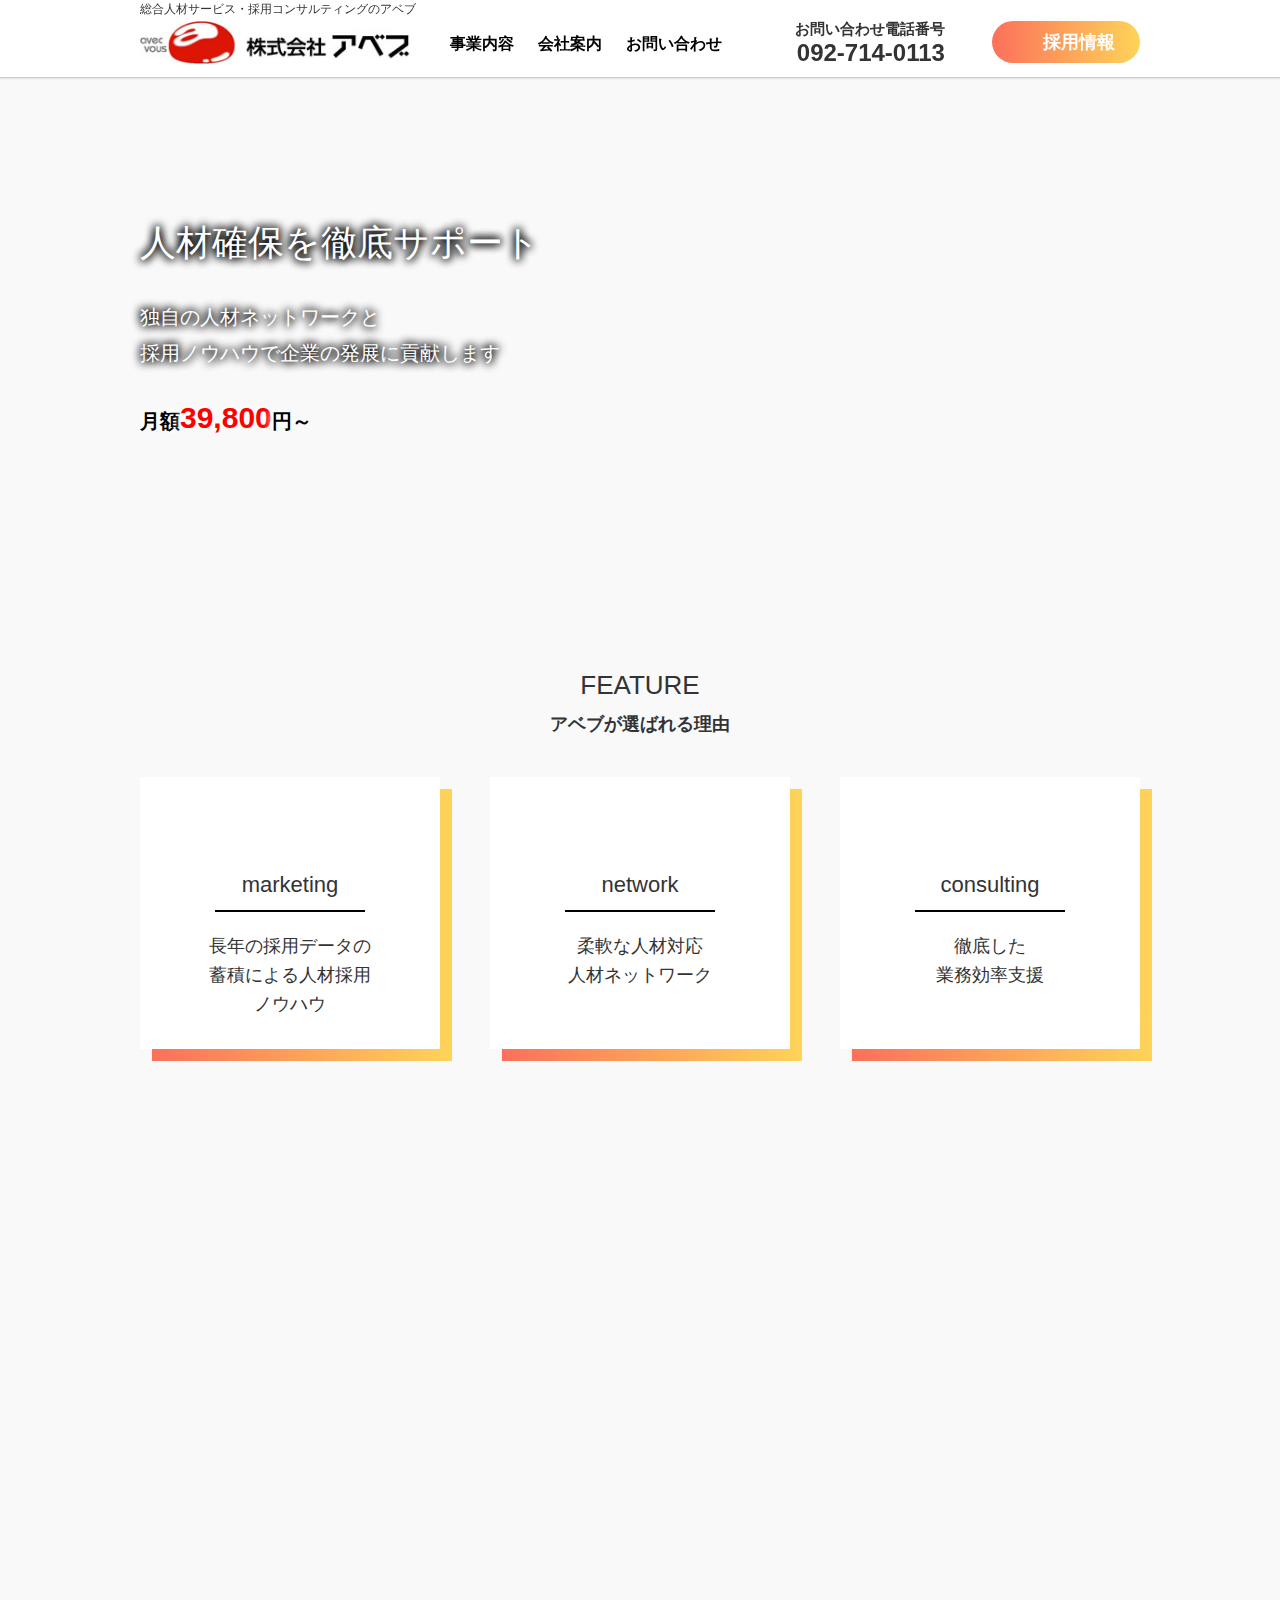
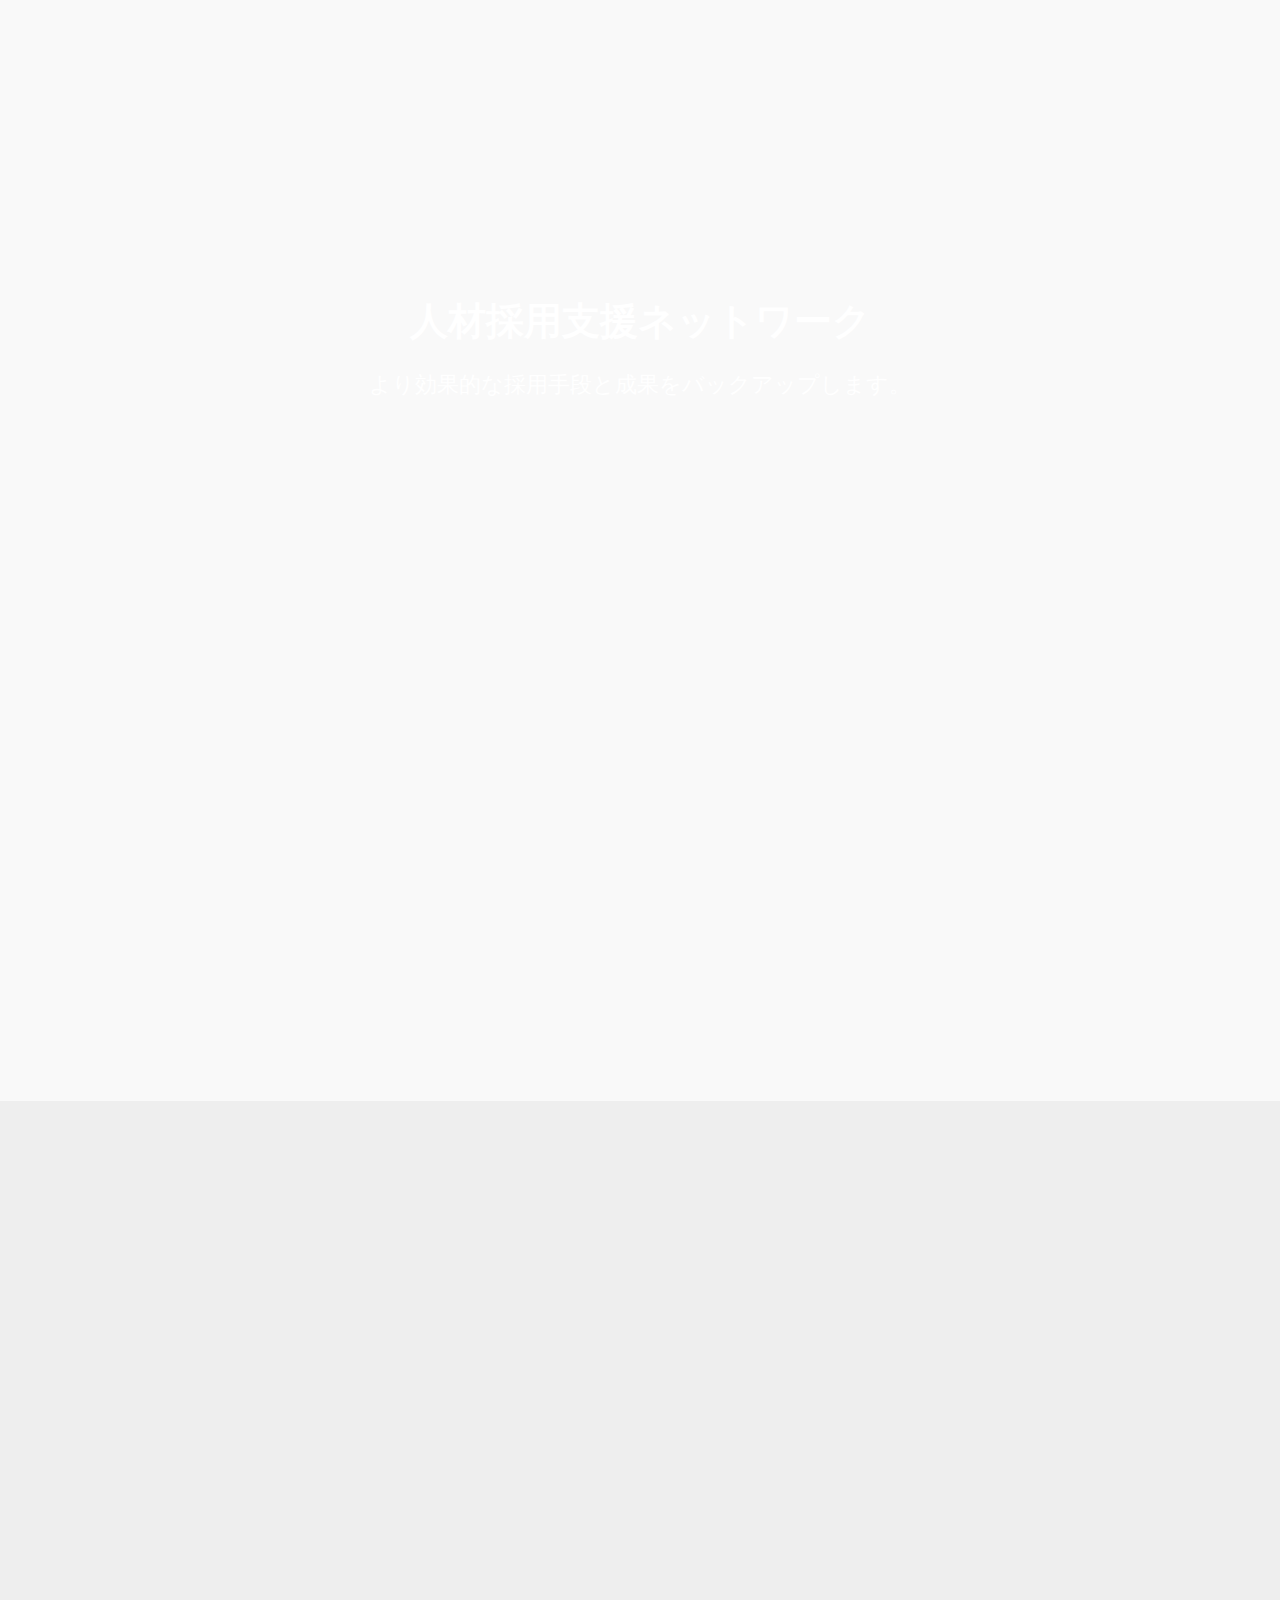
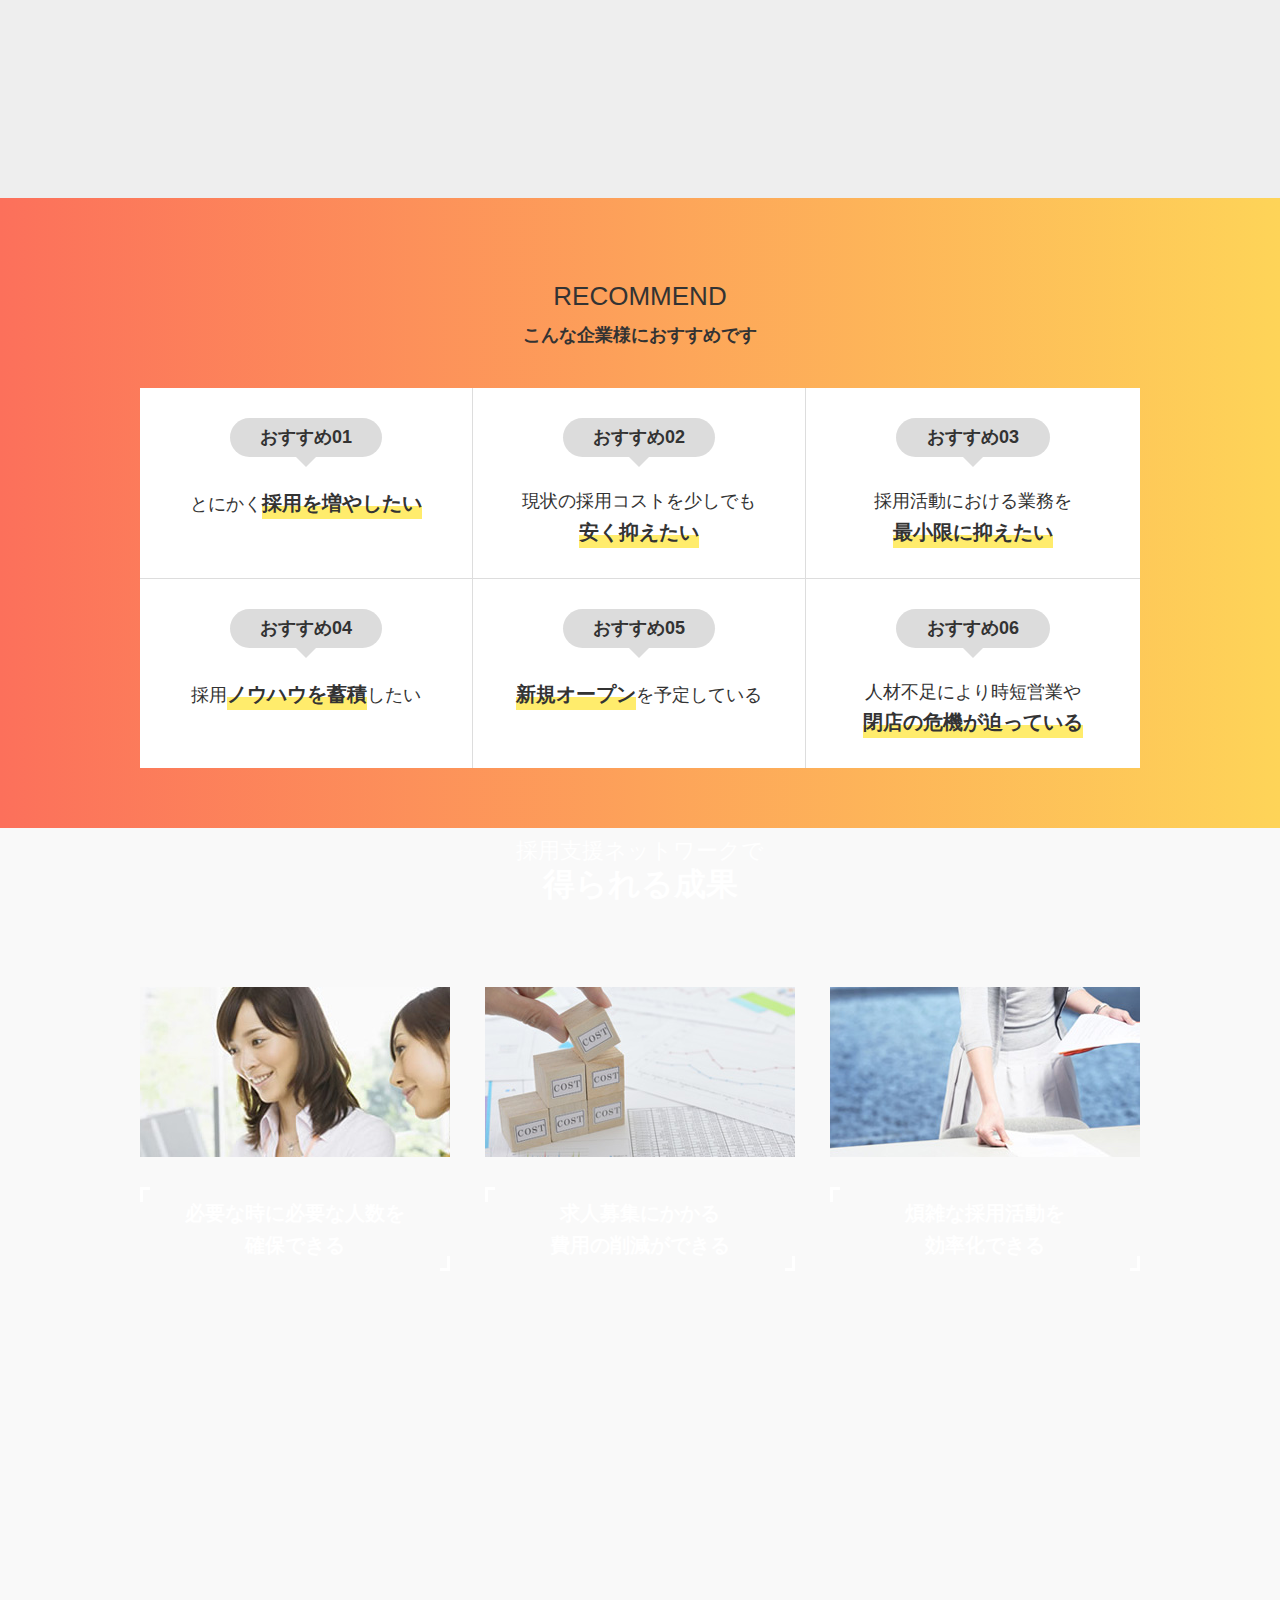
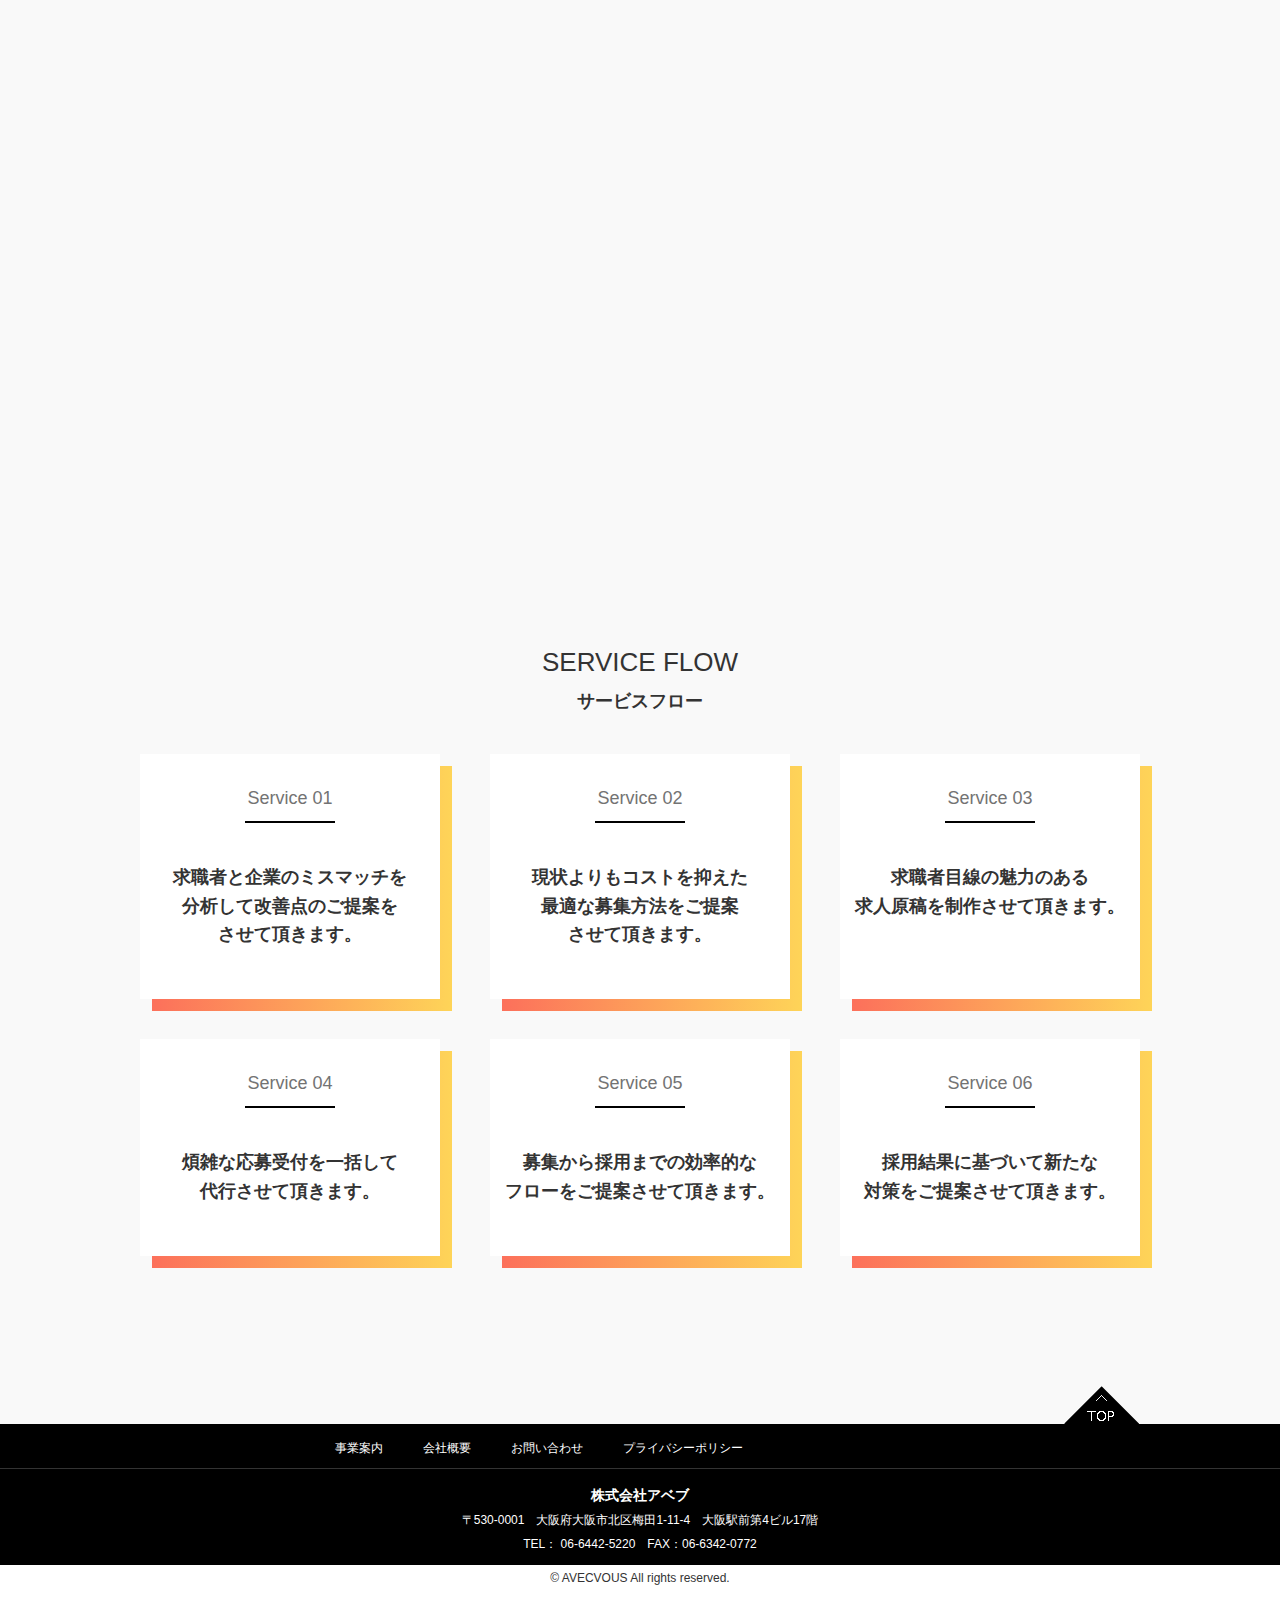
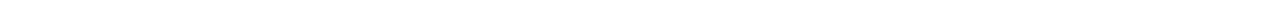
==== Avecvous/index.html @ f7ef80ef "Update index.html" ====
<!DOCTYPE html>
<html dir="ltr" lang="ja"><!-- InstanceBegin template="/Templates/top.dwt" codeOutsideHTMLIsLocked="false" -->
<head>
    <meta charset="UTF-8">
    <script type="text/javascript">
        if ((navigator.userAgent.indexOf('iPhone') > 0) || navigator.userAgent.indexOf('iPod') > 0 || navigator.userAgent.indexOf('Android') > 0) {
            document.write('<meta name="viewport" content="width=device-width, user-scalable=yes" />');
        } else {
            document.write('');
        }
    </script>
    <!-- InstanceBeginEditable name="doctitle" -->
    <title>採用支援のアベブ</title>
    <!-- InstanceEndEditable --><!-- InstanceBeginEditable name="head" -->
    <meta name="description" content="アベブは総合人材サービス・採用コンサルティングとして、豊富なノウハウを元に、企業の採用をバックアップいたします。"/>
    <meta name="keywords" content="採用,支援,人材,コンサルティング"/>
    <!-- InstanceEndEditable -->
    <link rel="stylesheet" type="text/css" href="https://VengTryTan.github.io/Avecvous/import.css">
    <script src="./jquery-1.11.2.min.js" type="text/javascript"></script>
    <!-- InstanceBeginEditable name="addscript" -->
    <!-- InstanceEndEditable -->
    <script src="./scrolltopcontrol.js" type="text/javascript"></script>
<!--     <script src="./scrolltopcontrol.js" type="text/javascript"></script> -->
    <!-- InstanceBeginEditable name="addscript-f" -->
    <script src="./jquery.inview.js"></script>
<!--     <script src="./jquery.inview.js"></script> -->
    <!-- InstanceEndEditable -->
    <script src="./script.js" type="text/javascript"></script>
<!--     <script src="./script.js" type="text/javascript"></script> -->

</head>

<body id="top" class="pages">
<script src="https://static.landbot.io/landbot-widget/landbot-widget-1.0.0.js"></script>
<script>
    var myLandbot = new LandbotLivechat({
        index: 'https://landbot.io/u/H-339237-HHAKWRW52Y1SOUI9/index.html',
    });
</script><script>
    // Show a proactive message on landbot load
    myLandbot.on('landbot-load', function() {
        myLandbot.sendProactive({
            "message": "",
            "author": "Avecvous Evolve",
            "avatar": "https://storage.googleapis.com/media.helloumi.com/brands/helloumi.png",
            "extra": {
                "hide_textbox": true
            }
        });
    });
</script>

<div id="header">
    <div id="head">
        <h1><!-- InstanceBeginEditable name="H1" -->総合人材サービス・採用コンサルティングのアベブ<!-- InstanceEndEditable --></h1>
        <p class="logo"><a href="http://www.avecvous.co.jp/"> <img src="https://VengTryTan.github.io/Avecvous//logo.jpg" alt="人材採用支援ネットワーク　アベブ"/></a></p>
        <ul class="gnav">
            <li id="g-top"><a href="index.html">事業内容</a></li>
            <li id="g-company"><a href="company/index.html">会社案内</a></li>
            <li id="g-contact"><a href="contact/index.html">お問い合わせ</a></li>
        </ul>
        <dl class="tel">
            <dt>お問い合わせ電話番号</dt>
            <dd>092-714-0113</dd>
        </dl>


        <div id="google_translate_element"></div>

        <!-- Dropdown Display -->
        <!-- <script type="text/javascript">
        function googleTranslateElementInit() {
          new google.translate.TranslateElement({pageLanguage: 'jp', layout: google.translate.TranslateElement.InlineLayout.SIMPLE}, 'google_translate_element');
        }
        </script> -->

<!--        Vertical Display -->
        <script type="text/javascript">
            function googleTranslateElementInit() {
                new google.translate.TranslateElement({pageLanguage: 'jp'}, 'google_translate_element');
            }
        </script>

        <!-- Horizontal Display -->
        <!-- <script type="text/javascript">
        function googleTranslateElementInit() {
          new google.translate.TranslateElement({pageLanguage: 'jp', layout: google.translate.TranslateElement.InlineLayout.HORIZONTAL}, 'google_translate_element');
        }
        </script>-->

        <script src="http://translate.google.com/translate_a/element.js?cb=googleTranslateElementInit"></script>


        <p class="headRecruit"><a href="http://hitomgr.jp/xn34/recruit/" target="_blank">採用情報</a></p>
    </div><!-- /#head -->
</div><!-- /#header -->
<!-- ▼SP -->
<div id="sp_header">
    <p class="recruit-bnr"><a href="http://hitomgr.jp/xn34/recruit/" target="_blank">採用情報はこちら＞＞</a></p>
    <h1><a href="http://www.avecvous.co.jp/"><img src="./logo.jpg" alt="総合人材採用コンサルティングの株式会社アベブ"/></a></h1>
    <input id="menu-cb" type="checkbox" value="off">
    <label id="menu-icon" for="menu-cb">≡</label>
    <label id="menu-background" for="menu-cb"></label>
    <div id="ham-menu">
        <dl class="d-nav">
            <dt><a href="index.html"><i class="icon-home"></i> HOME</a></dt>
            <!--<dt><a href="../food/index.html">飲食店運営代行事業</a></dt>-->
            <dt><a href="company/index.html">会社案内</a></dt>
            <dt><a href="contact/index.html">お問い合わせ</a></dt>
        </dl>
    </div>
</div>


<!-- ▲SP -->
<div id="wrap">
    <div id="contents">
        <!-- InstanceBeginEditable name="contents" -->
        <div id="main-col">
            <div class="wrap">
                <h2 class="slideinLeft">人材確保を徹底サポート</h2>
                <p class="text slideinLeft">独自の人材ネットワークと<br>採用ノウハウで企業の発展に貢献します</p>
                <p class="price slideinLeft">月額<span>39,800</span>円～</p>
            </div>
        </div>


        <div id="point-three">
            <h2><span>FEATURE</span><br>アベブが選ばれる理由</h2>
            <div class="wrap">
                <div class="wrap2">
                    <dl id="topMarketing">
                        <dt>marketing</dt>
                        <dd>長年の採用データの<br>蓄積による人材採用<br>ノウハウ</dd>
                    </dl>
                </div>
                <div class="wrap2">
                    <dl id="topNetwork">
                        <dt>network</dt>
                        <dd>柔軟な人材対応<br>人材ネットワーク</dd>
                    </dl>
                </div>
                <div class="wrap2">
                    <dl id="topConsulting">
                        <dt>consulting</dt>
                        <dd>徹底した<br>業務効率支援</dd>
                    </dl>
                </div>
            </div>
        </div>


        <div id="topMission">
            <div class="wrap">
                <p class="pic slideinRight"><img src="img/home/mission/pic01.jpg" alt=""></p>
                <div class="text slideinLeft">
                    <h2>私たちの使命</h2>
                    <p>近年、少子高齢化、アベノミクスによる円安、労働人口の減少などの影響を受け、人手不足の企業が増えたことで、有効求人倍率が上昇傾向にあります。<br>
                        また、求職者の動向も大きく変化し、時間優先型の若者が増え、単に給料が良ければ採用できる時代ではなくなりつつあります。<br>
                        各企業様における採用活動においては、全国的に非常に厳しくなってきております。</p>
                    <p>
                        私たちは、このような厳しい情勢の中でも採用活動の一連の流れを通じて、クライアント様の採用が円滑に進むよう人材に関連するさまざまなサービスを提供させて頂き、クライアント様の利益の最大化を追求して取り組んでまいります。</p>
                </div>
            </div>
        </div>


        <div id="cont-area">
            <h2>人材採用支援ネットワーク</h2>
            <p class="t-center big2">より効果的な採用手段と成果をバックアップします。</p>
            <div class="area-in">
                <dl class="slideinLeft">
                    <dt>効果的な媒体選定</dt>
                    <dd>
                        <ul>
                            <li><img src="./pic01.jpg" alt=""/></li>
                            <li class="txt">時期とターゲットに合わせた媒体選定をします。</li>
                        </ul>
                    </dd>
                </dl>

                <dl class="mid fadeinDown">
                    <dt>求人原稿作成代行</dt>
                    <dd>
                        <ul>
                            <li><img src="./pic02.jpg" alt=""/></li>
                            <li class="txt">御社のターゲットに合わせた原稿を作ります。</li>
                        </ul>
                    </dd>
                </dl>

                <dl class="slideinRight">
                    <dt>応募数増加</dt>
                    <dd>
                        <ul>
                            <li><img src="./pic03.jpg" alt=""/></li>
                            <li class="txt">より多くの求職者に御社の原稿を閲覧してもらえます。</li>
                        </ul>
                    </dd>
                </dl>

                <dl class="slideinLeft">
                    <dt>応募受付代行</dt>
                    <dd>
                        <ul>
                            <li><img src="./pic04.jpg" alt=""/></li>
                            <li class="txt">電話・WEB応募の対応を全て代行します。</li>
                        </ul>
                    </dd>
                </dl>

                <dl class="mid fadeinDown">
                    <dt>面接来社率上昇</dt>
                    <dd>
                        <ul>
                            <li><img src="./pic05.jpg" alt=""/></li>
                            <li class="txt">応募からスピーディーに対応を行い、応募者の取り逃がしを防ぎます。</li>
                        </ul>
                    </dd>
                </dl>

                <dl class="slideinRight">
                    <dt>年間コスト削減</dt>
                    <dd>
                        <ul>
                            <li><img src="./pic06.jpg" alt=""/></li>
                            <li class="txt">採用単価を抑えることが可能です。</li>
                        </ul>
                    </dd>
                </dl>

            </div>
        </div><!--//cont-area -->


        <div id="topSupport">
            <div class="wrap">
                <p class="pic slideinLeft"><img src="img/home/support/pic01.jpg" alt=""></p>
                <div class="text slideinRight">
                    <h2>採用支援ネットワークとは？</h2>
                    <p>強力な売り手市場の中、採用活動に苦戦している企業様を支援させて頂くサービスです。<br>
                        年々高まっている求人倍率から、各企業様の採用活動も年々難易度が高くなってきており、高騰する採用費や人件費に、日々頭を悩ませられている企業様が増加傾向にあります。<br>
                        また、求職者の仕事への考え方も大きく変化し、合わせてスマートフォンの普及に伴い、WEB求人募集もより複雑化してきていることで対応が遅れ、人材不足に陥る企業様が急増しております。<br>
                        このような状況下でも、採用を円滑に進めることができるのが、採用支援ネットワークのサービスとなります。</p>
                </div>
            </div>
        </div>


        <div id="topRecommend">
            <h2><span>RECOMMEND</span><br>こんな企業様におすすめです</h2>
            <div class="wrap">
                <dl>
                    <dt>おすすめ01</dt>
                    <dd>とにかく<span>採用を増やしたい</span></dd>
                </dl>
                <dl>
                    <dt>おすすめ02</dt>
                    <dd>現状の採用コストを少しでも<br><span>安く抑えたい</span></dd>
                </dl>
                <dl>
                    <dt>おすすめ03</dt>
                    <dd>採用活動における業務を<br><span>最小限に抑えたい</span></dd>
                </dl>
                <dl>
                    <dt>おすすめ04</dt>
                    <dd>採用<span>ノウハウを蓄積</span>したい</dd>
                </dl>
                <dl>
                    <dt>おすすめ05</dt>
                    <dd><span>新規オープン</span>を予定している</dd>
                </dl>
                <dl>
                    <dt>おすすめ06</dt>
                    <dd>人材不足により時短営業や<br><span>閉店の危機が迫っている</span></dd>
                </dl>
            </div>
        </div>


        <div id="topAchievement">
            <h2>採用支援ネットワークで<br><span>得られる成果</span></h2>
            <div class="wrap">
                <dl>
                    <dt><img src="./pic001.jpg" alt=""></dt>
                    <dd>必要な時に必要な人数を<br>確保できる</dd>
                </dl>
                <dl>
                    <dt><img src="./pic002.jpg" alt=""></dt>
                    <dd>求人募集にかかる<br>費用の削減ができる</dd>
                </dl>
                <dl>
                    <dt><img src="./pic003.jpg" alt=""></dt>
                    <dd>煩雑な採用活動を<br>効率化できる</dd>
                </dl>
            </div>
        </div>


        <div id="topScope">
            <div class="wrap">
                <dl>
                    <dt class="slideinLeft"><img src="./pic0001.jpg" alt="採用支援ネットワークの対応範囲"></dt>
                    <dd class="fadein">正社員 (新卒・中途) ・アルバイト・パート・<br>派遣・在宅 の募集で全国対応可能となります。</dd>
                </dl>
                <dl>
                    <dt class="fadeinDown"><img src="./pic0002.jpg" alt="ご契約期間"></dt>
                    <dd class="fadein">単月からご利用頂くことができ、<br>ご契約期間の長期縛り等はございません。</dd>
                </dl>
            </div>
        </div>


        <div id="topFlow">
            <h2><span>SERVICE FLOW</span><br>サービスフロー</h2>
            <div class="wrap">
                <div class="wrap2">
                    <dl>
                        <dt>Service 01</dt>
                        <dd>求職者と企業のミスマッチを<br>分析して改善点のご提案を<br>させて頂きます。</dd>
                    </dl>
                </div>
                <div class="wrap2">
                    <dl>
                        <dt>Service 02</dt>
                        <dd>現状よりもコストを抑えた<br>最適な募集方法をご提案<br>させて頂きます。</dd>
                    </dl>
                </div>
                <div class="wrap2">
                    <dl>
                        <dt>Service 03</dt>
                        <dd>求職者目線の魅力のある<br>求人原稿を制作させて頂きます。</dd>
                    </dl>
                </div>
                <div class="wrap2">
                    <dl>
                        <dt>Service 04</dt>
                        <dd>煩雑な応募受付を一括して<br>代行させて頂きます。</dd>
                    </dl>
                </div>
                <div class="wrap2">
                    <dl>
                        <dt>Service 05</dt>
                        <dd>募集から採用までの効率的な<br>フローをご提案させて頂きます。</dd>
                    </dl>
                </div>
                <div class="wrap2">
                    <dl>
                        <dt>Service 06</dt>
                        <dd>採用結果に基づいて新たな<br>対策をご提案させて頂きます。</dd>
                    </dl>
                </div>
            </div>
        </div>
        <!-- InstanceEndEditable -->
    </div><!-- /#contents -->
    <p id="to-top"><a href="#wrap"><img src="./pagetop.png" alt=""/></a></p>
</div><!-- /#wrap -->
<div id="footer">
    <div id="footer-inner">
        <div id="f-info">
            <div class="sub-nav">
                <ul>
                    <li><a href="index.html">事業案内</a></li>
                    <li><a href="company/index.html">会社概要</a></li>
                    <li><a href="contact/index.html">お問い合わせ</a></li>
                    <li><a href="info/policy.html">プライバシーポリシー</a></li>
                </ul>
            </div>
            <ul class="add">
                <li class="s-name">株式会社アベブ</li>
                <li class="license">〒530-0001　大阪府大阪市北区梅田1-11-4　大阪駅前第4ビル17階</li>
                <li>TEL： 06-6442-5220　FAX：06-6342-0772</li>
            </ul>

        </div><!-- //#f-info -->
        <!-- ▼sp -->
        <ul class="sp_f-nav">
            <li><a href="index.html">TOPページ<i class="icon-chevron-right"></i></a></li>
            <!--<li><a href="../food/index.html">飲食店運営代行事業<i class="icon-chevron-right"></i></a></li>-->
            <li><a href="company/index.html">会社概要<i class="icon-chevron-right"></i></a></li>
            <li><a href="info/policy.html">プライバシーポリシー<i class="icon-chevron-right"></i></a></li>
            <li class="last"><a href="contact/index.html">お問い合わせ<i class="icon-chevron-right"></i></a></li>
        </ul>
        <div class="sp_tel-box">
            <p>お問い合わせ電話番号：<br/>
                <span><a href="tel:092-714-0113">092-714-0113</a></span></p>
        </div>
        <!-- ▲sp -->
        <p class="copy">&copy; AVECVOUS All rights reserved.</p>
        <p class="sp_pagetop"><a href="#sp_header"><span>▲ ページの先頭へ戻る</span></a></p>
    </div><!-- /#footer-inner -->
</div><!-- /#footer -->

</body>
<!-- InstanceEnd --></html>
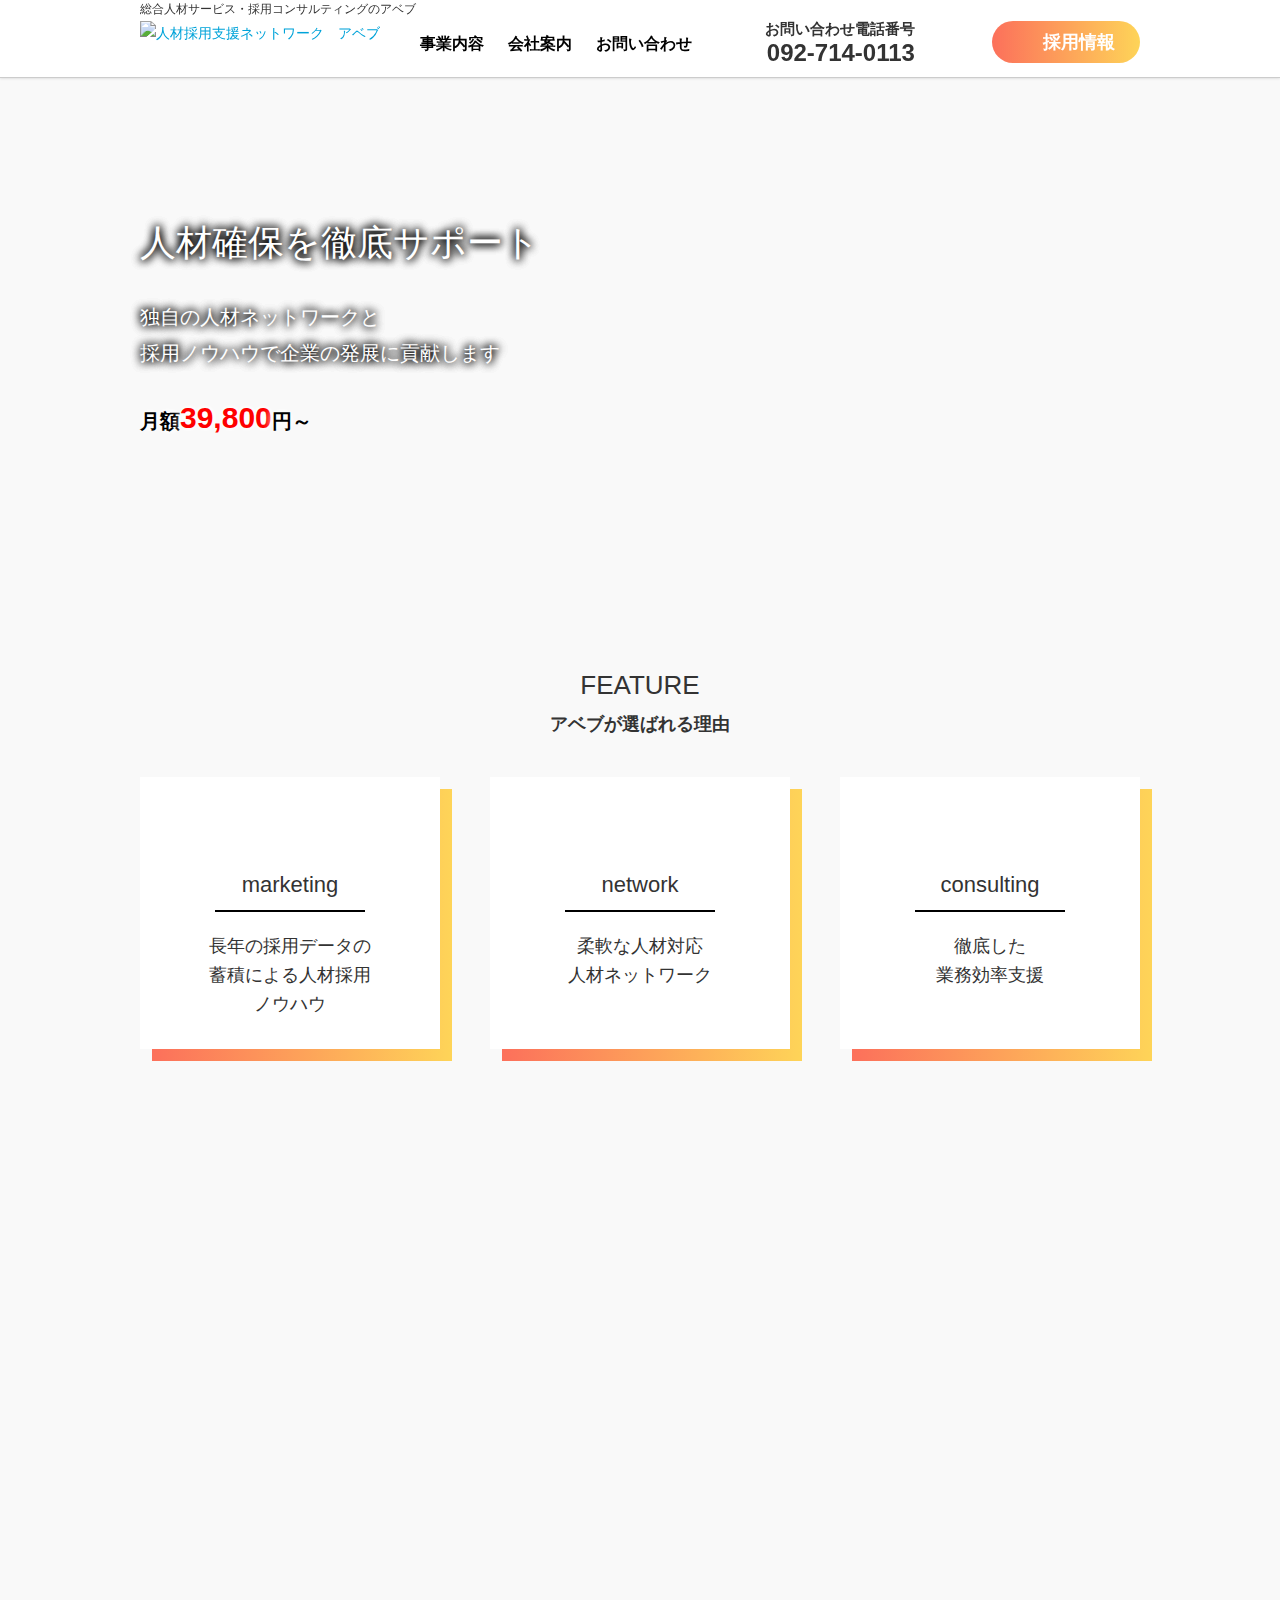
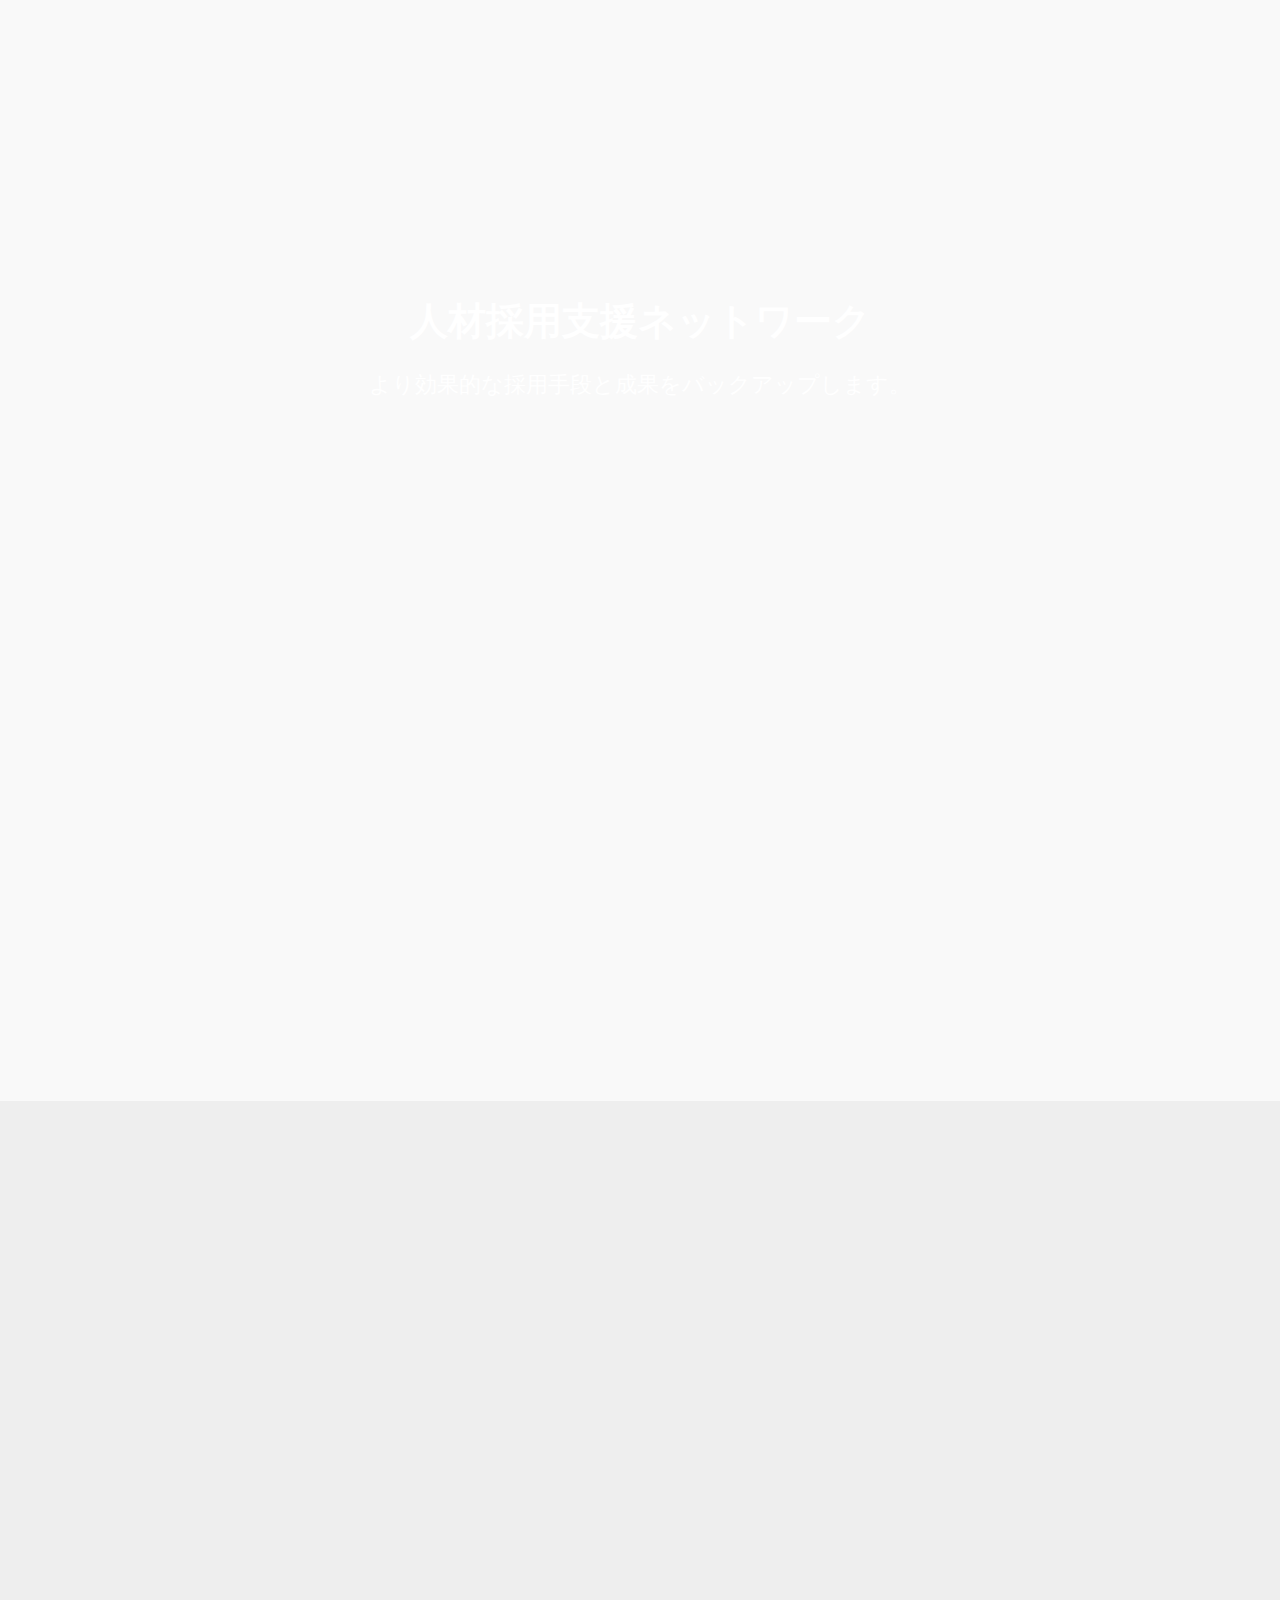
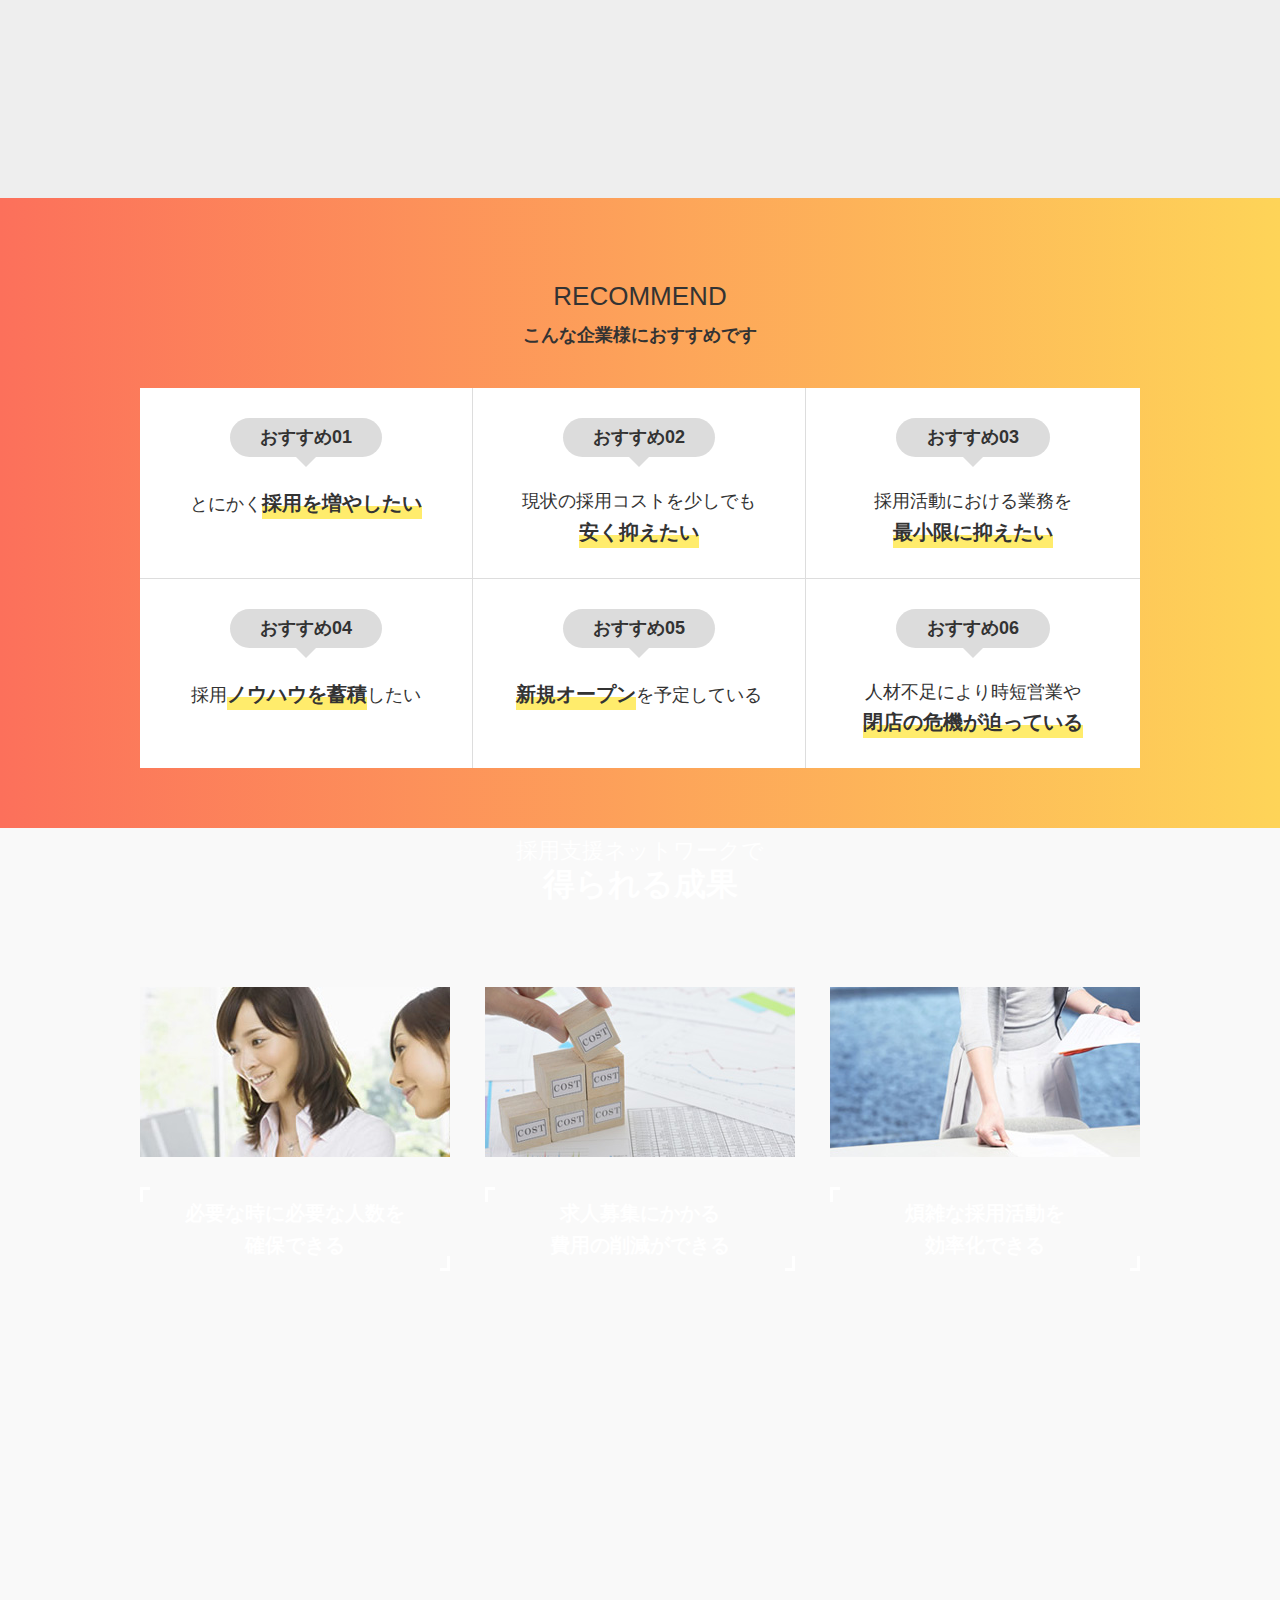
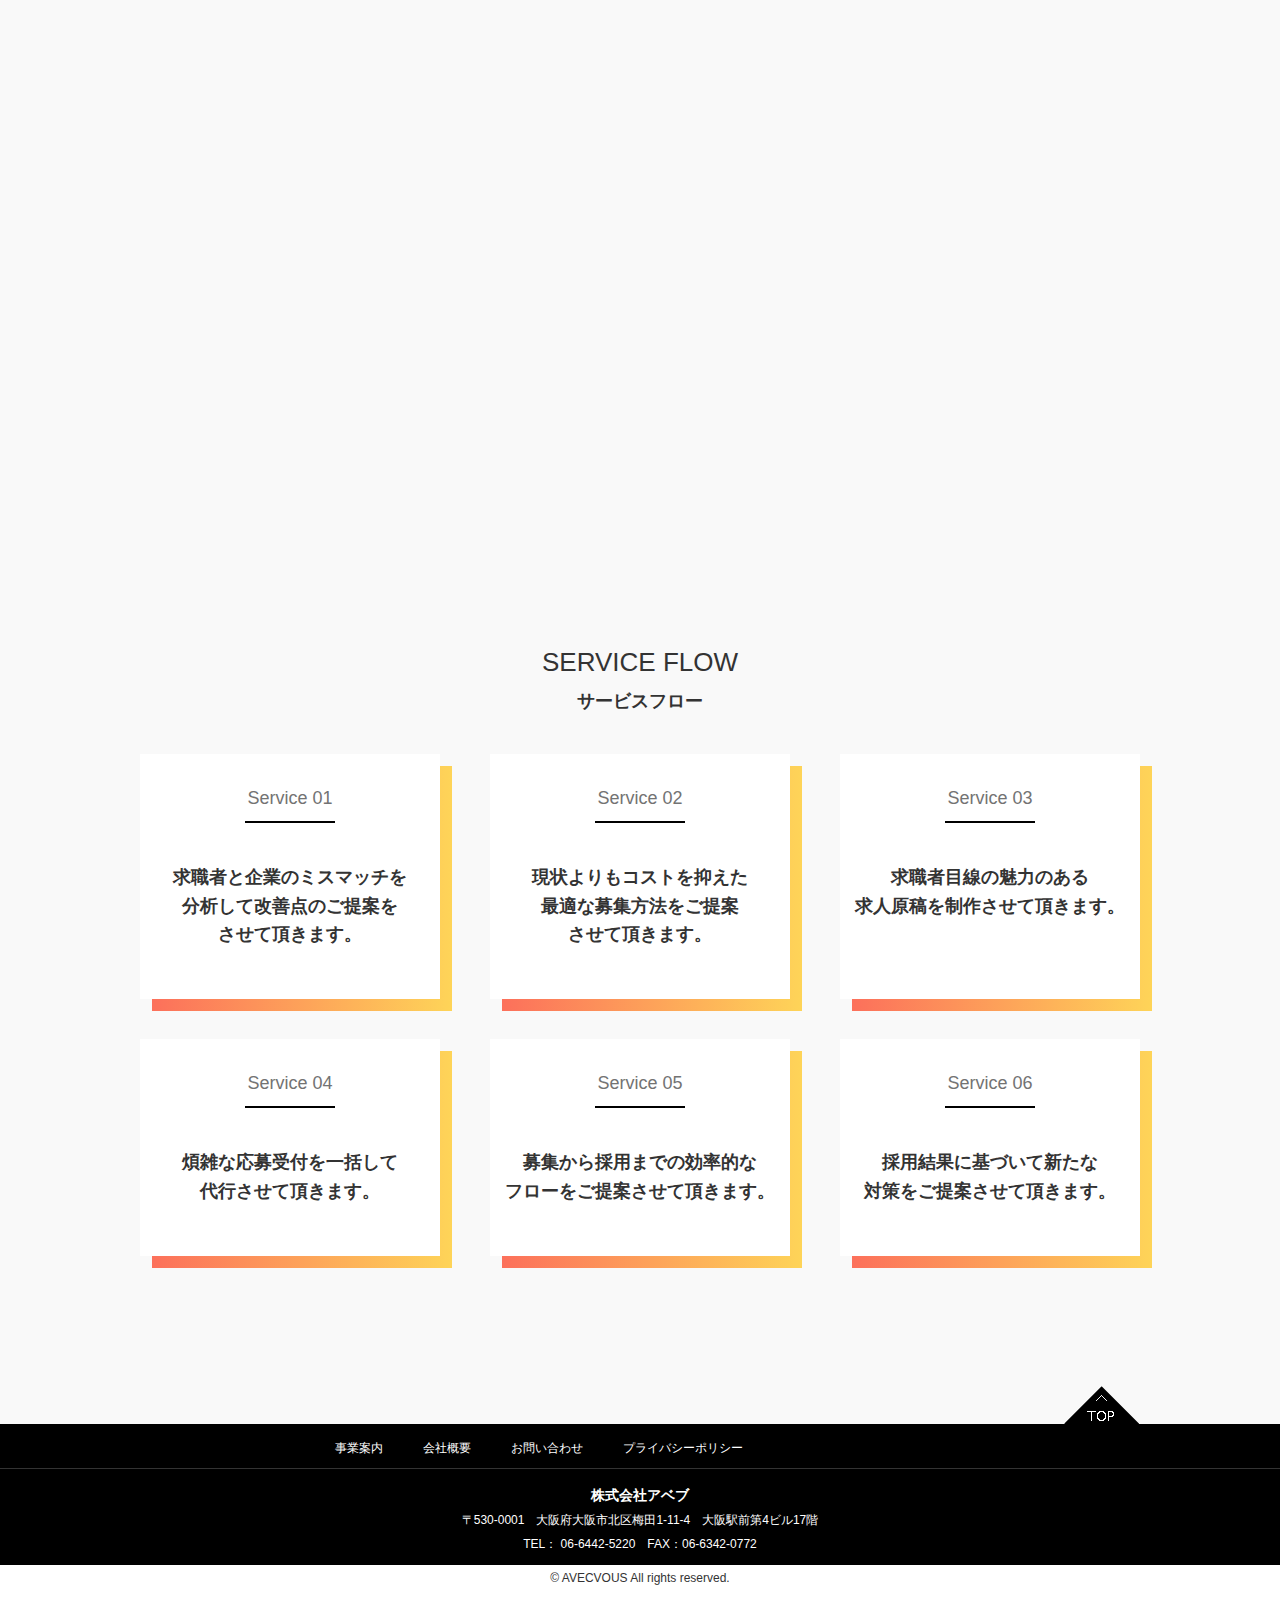
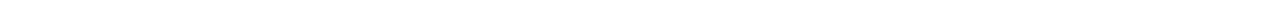
==== commit edd3a708: "Update index.html" ====
--- a/Avecvous/index.html
+++ b/Avecvous/index.html
@@ -53,7 +53,7 @@
 <div id="header">
     <div id="head">
         <h1><!-- InstanceBeginEditable name="H1" -->総合人材サービス・採用コンサルティングのアベブ<!-- InstanceEndEditable --></h1>
-        <p class="logo"><a href="http://www.avecvous.co.jp/"> <img src="https://VengTryTan.github.io/Avecvous//logo.jpg" alt="人材採用支援ネットワーク　アベブ"/></a></p>
+        <p class="logo"><a href="http://www.avecvous.co.jp/"> <img href="https://VengTryTan.github.io/Avecvous/logo.jpg" alt="人材採用支援ネットワーク　アベブ"/></a></p>
         <ul class="gnav">
             <li id="g-top"><a href="index.html">事業内容</a></li>
             <li id="g-company"><a href="company/index.html">会社案内</a></li>
@@ -97,7 +97,7 @@
 <!-- ▼SP -->
 <div id="sp_header">
     <p class="recruit-bnr"><a href="http://hitomgr.jp/xn34/recruit/" target="_blank">採用情報はこちら＞＞</a></p>
-    <h1><a href="http://www.avecvous.co.jp/"><img src="./logo.jpg" alt="総合人材採用コンサルティングの株式会社アベブ"/></a></h1>
+    <h1><a href="http://www.avecvous.co.jp/"><img href="https://VengTryTan.github.io/Avecvous/logo.jpg" alt="総合人材採用コンサルティングの株式会社アベブ"/></a></h1>
     <input id="menu-cb" type="checkbox" value="off">
     <label id="menu-icon" for="menu-cb">≡</label>
     <label id="menu-background" for="menu-cb"></label>
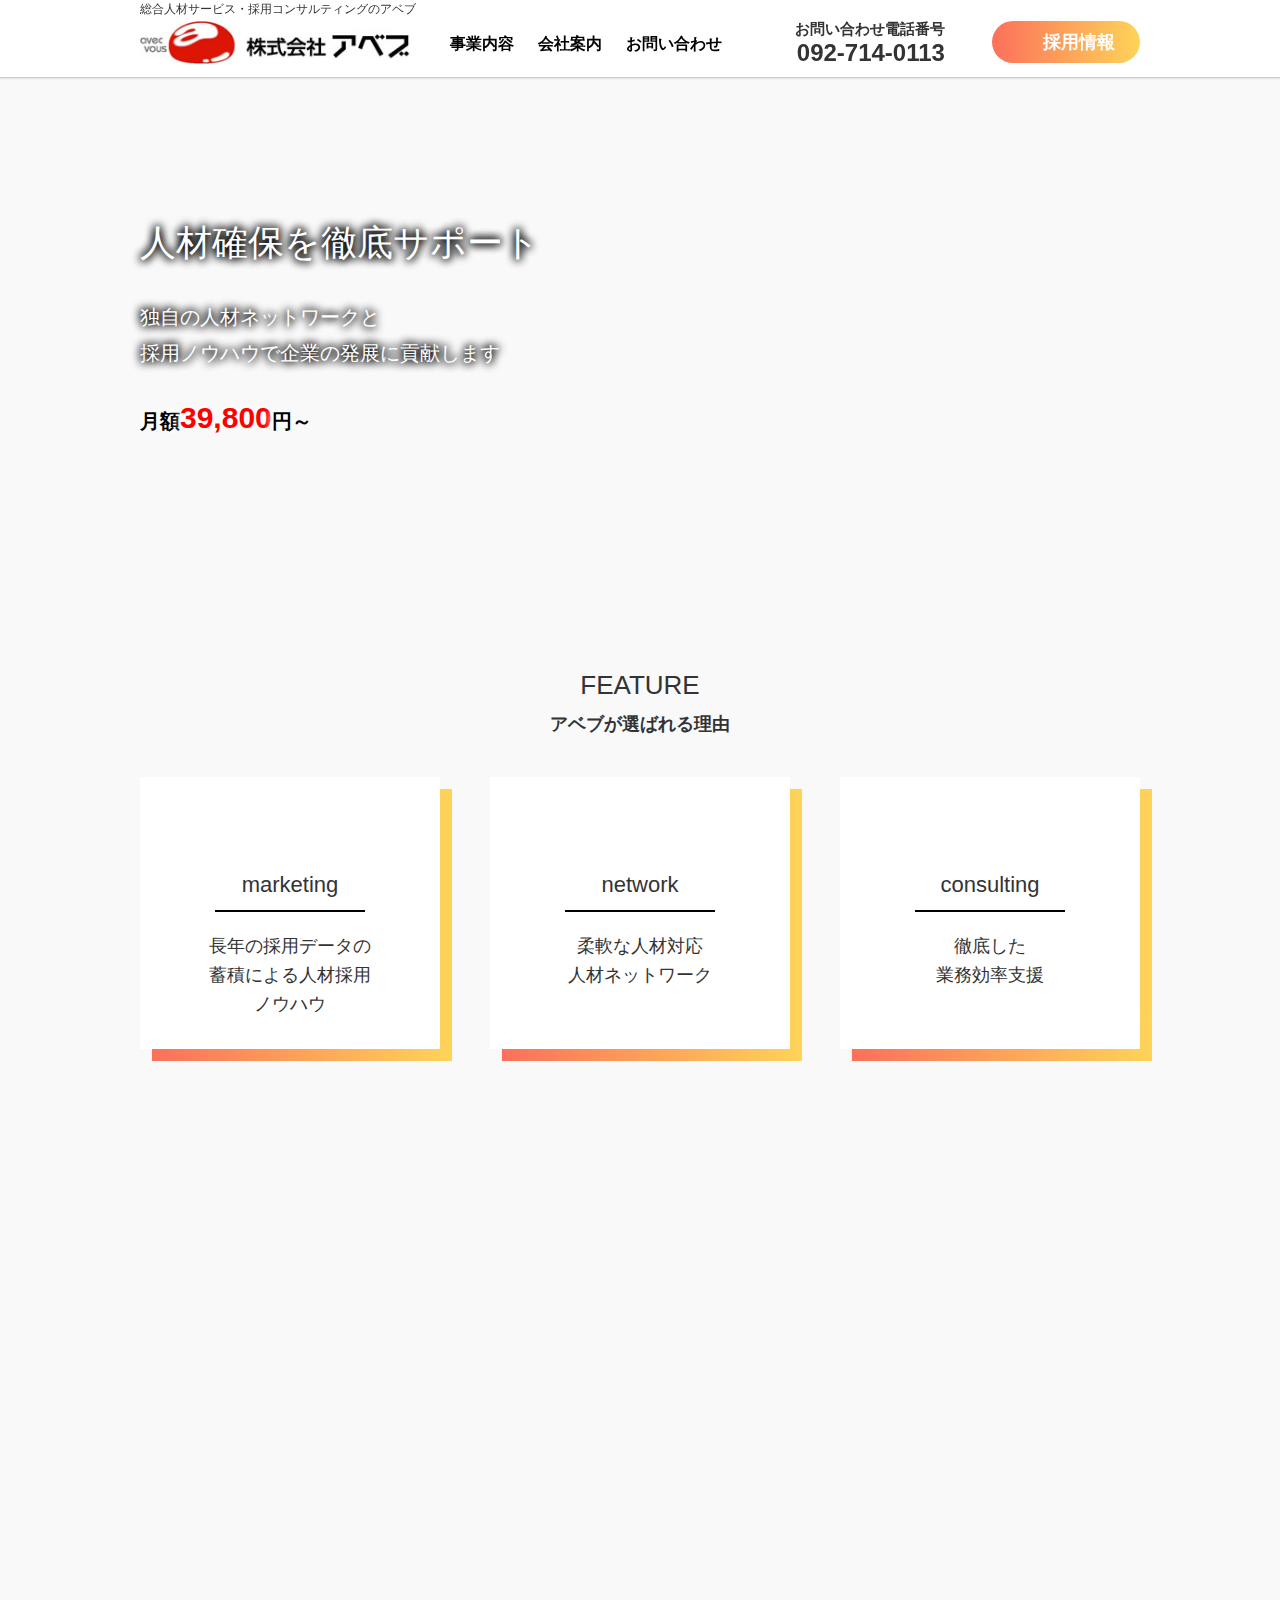
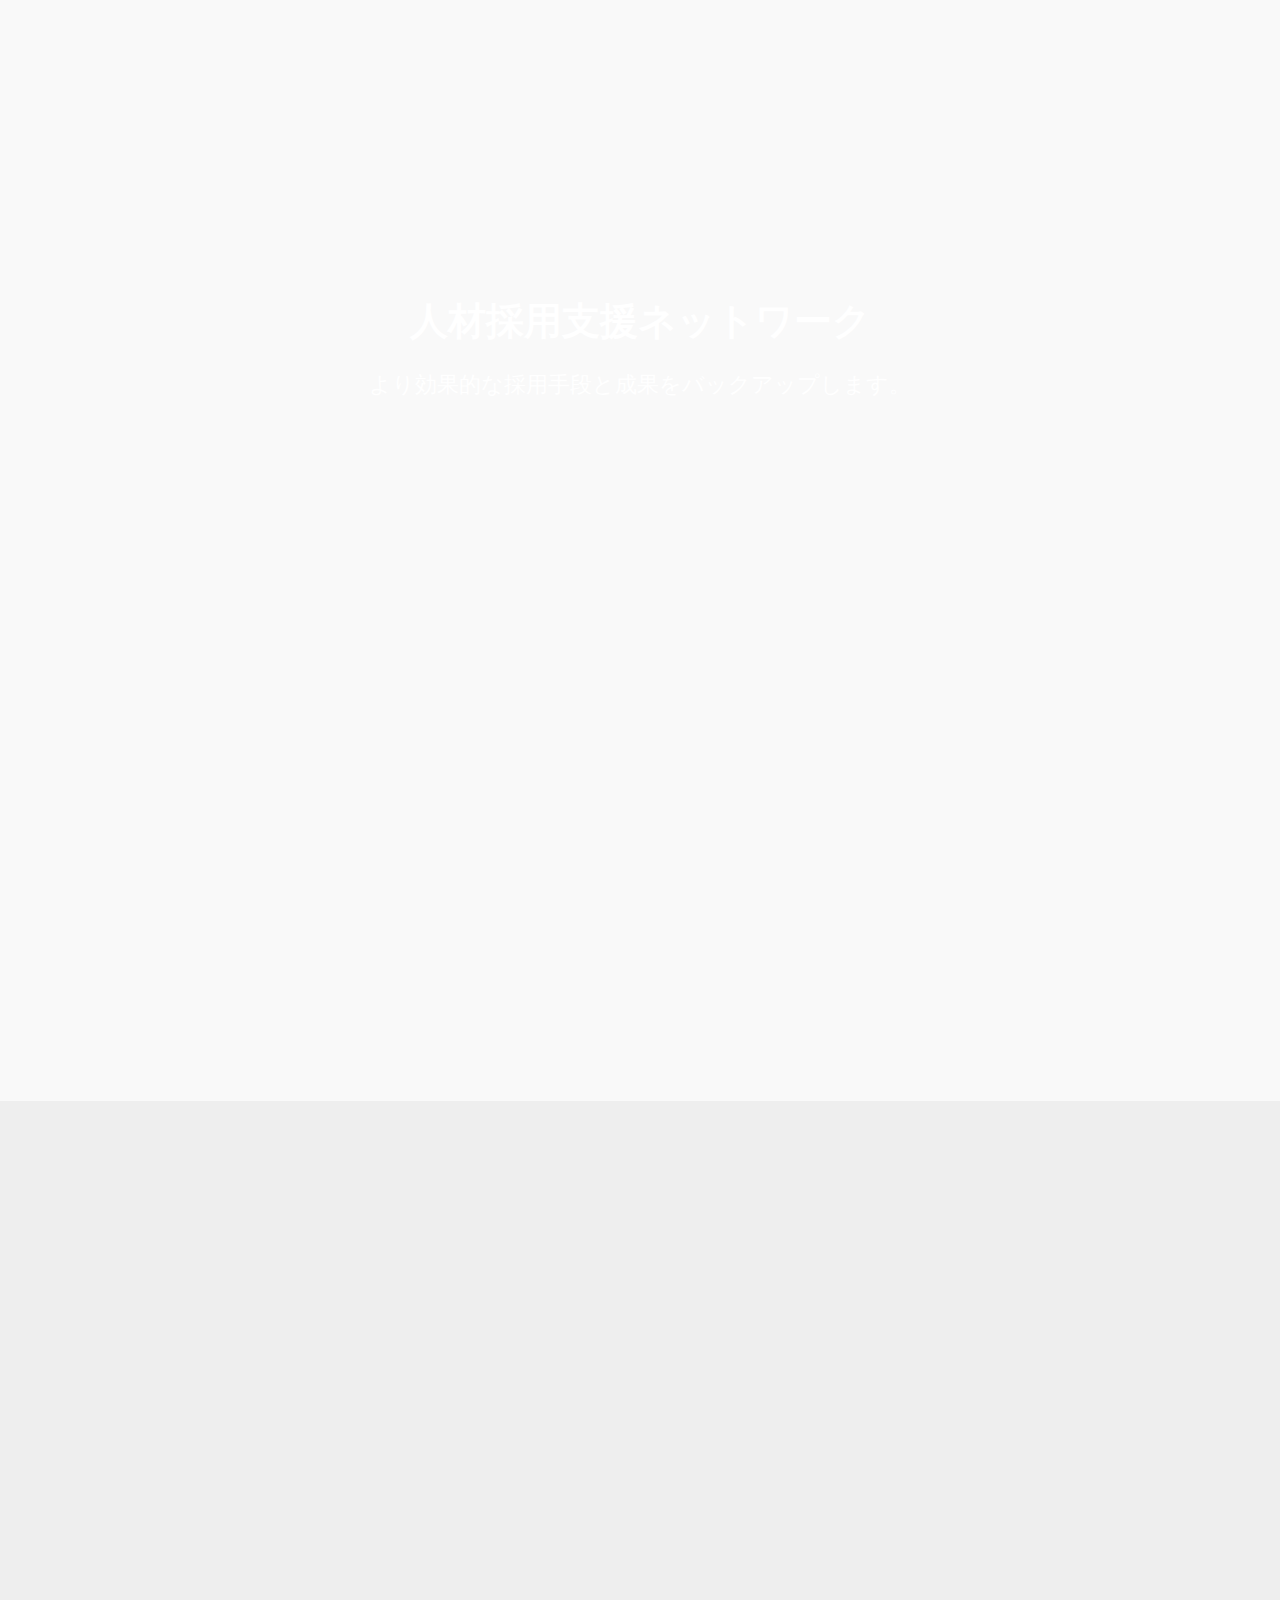
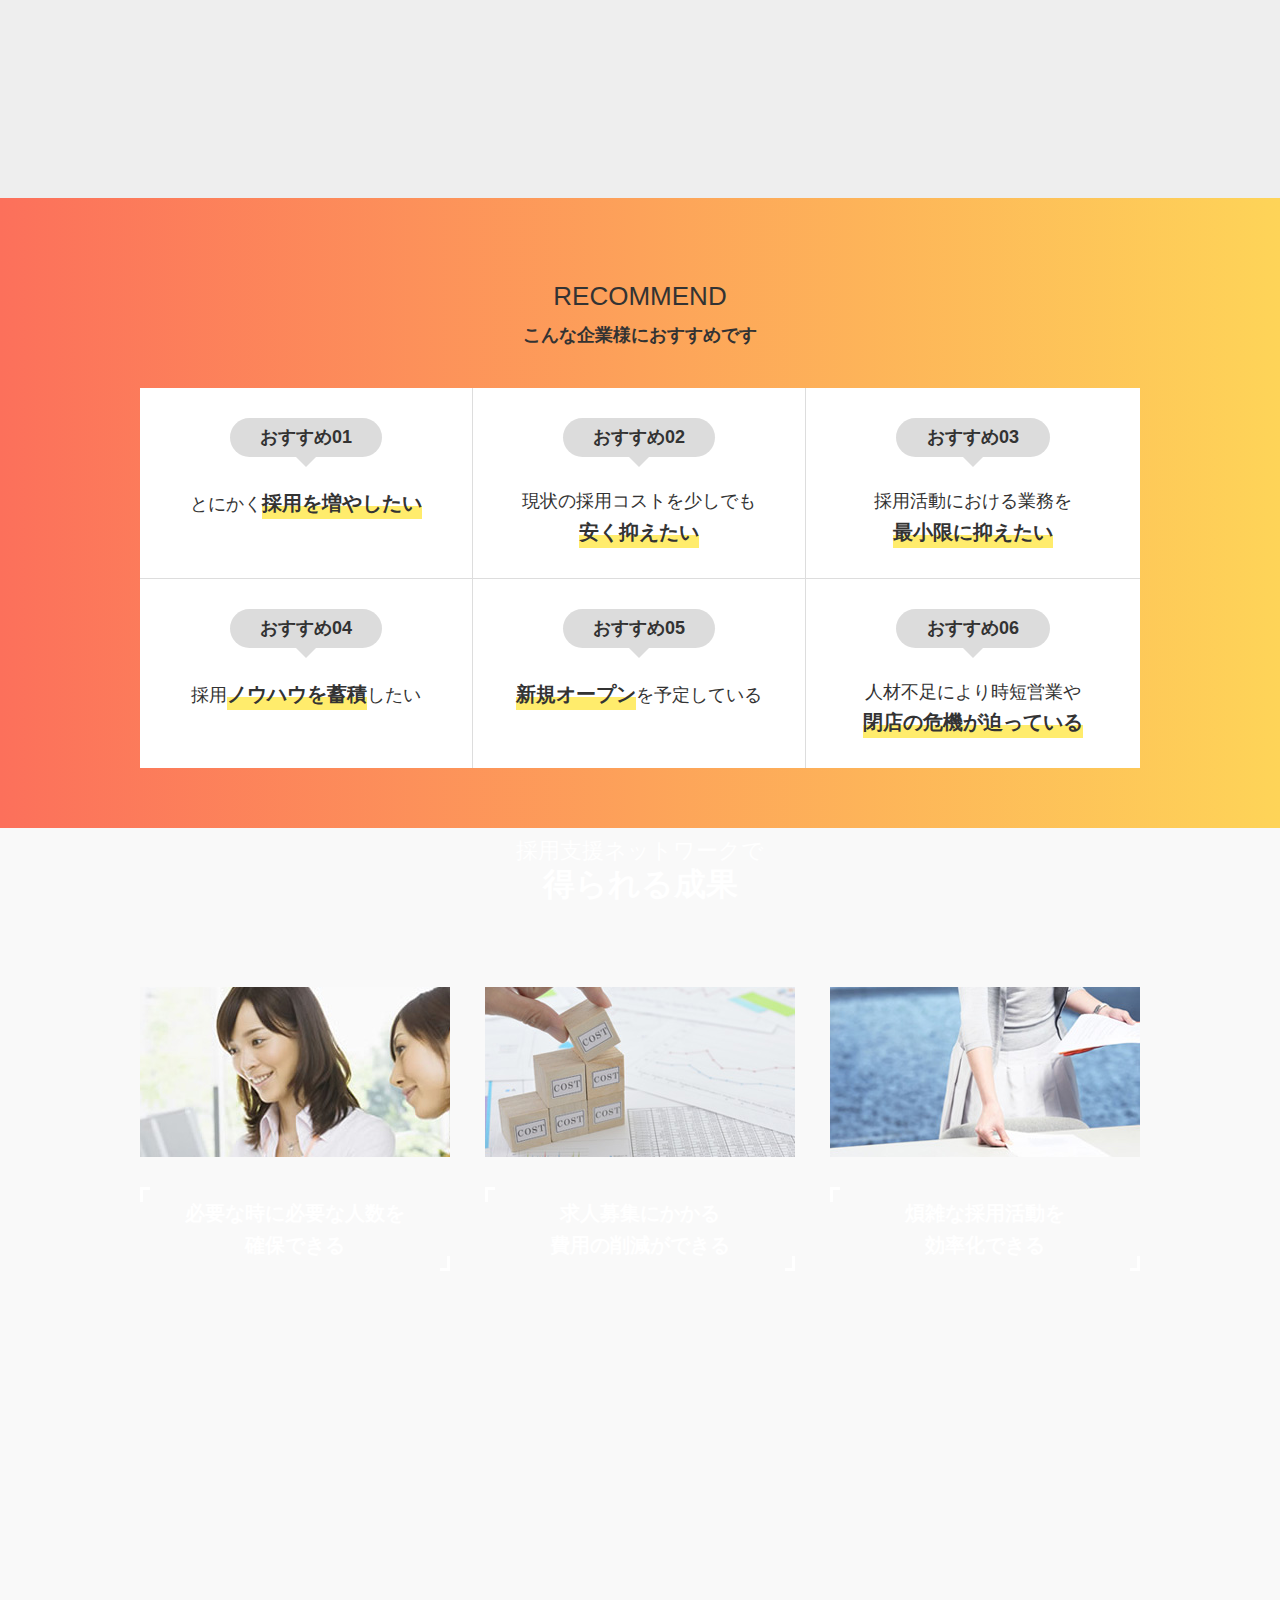
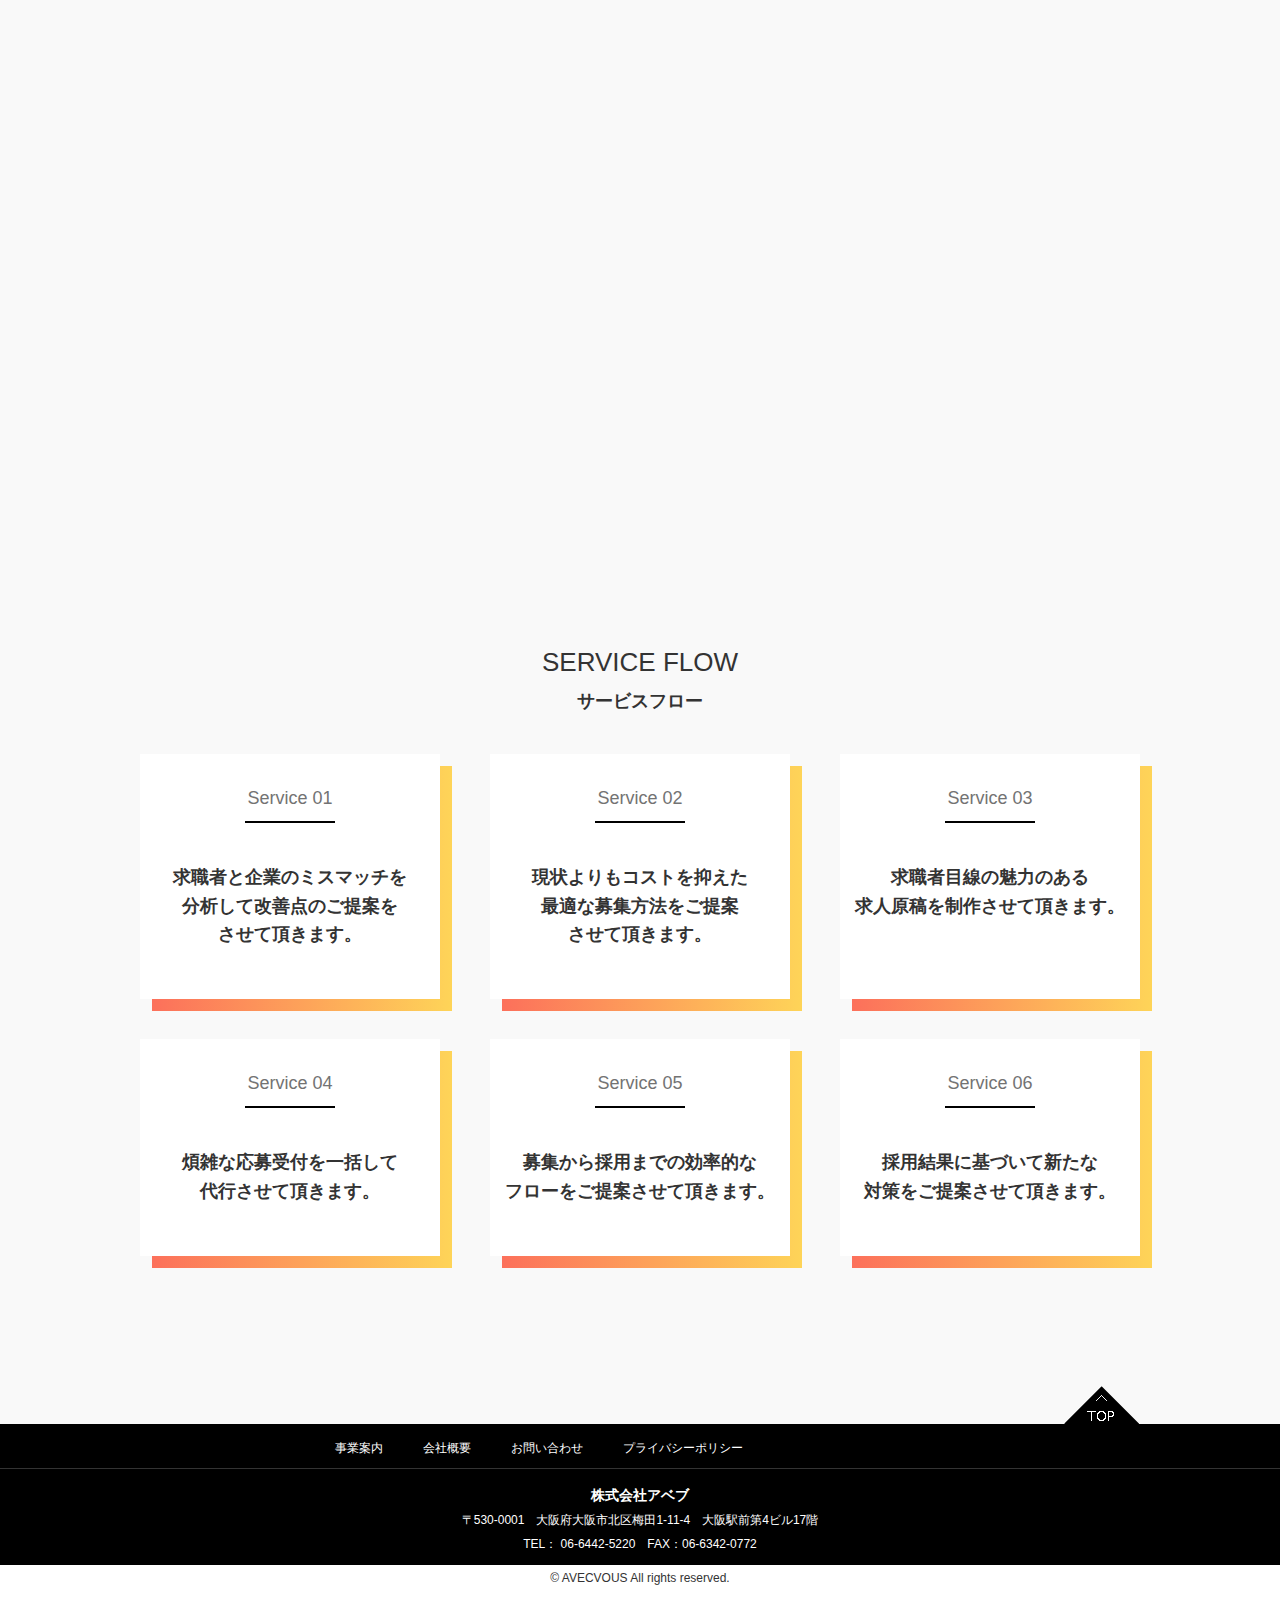
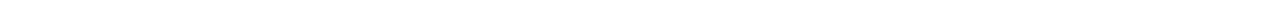
==== commit 79f10c75: "Update index.html" ====
--- a/Avecvous/index.html
+++ b/Avecvous/index.html
@@ -53,7 +53,7 @@
 <div id="header">
     <div id="head">
         <h1><!-- InstanceBeginEditable name="H1" -->総合人材サービス・採用コンサルティングのアベブ<!-- InstanceEndEditable --></h1>
-        <p class="logo"><a href="http://www.avecvous.co.jp/"> <img href="https://VengTryTan.github.io/Avecvous/logo.jpg" alt="人材採用支援ネットワーク　アベブ"/></a></p>
+        <p class="logo"><a href="http://www.avecvous.co.jp/"> <img src="./logo.jpg" alt="人材採用支援ネットワーク　アベブ" /> </a></p>
         <ul class="gnav">
             <li id="g-top"><a href="index.html">事業内容</a></li>
             <li id="g-company"><a href="company/index.html">会社案内</a></li>
@@ -97,7 +97,7 @@
 <!-- ▼SP -->
 <div id="sp_header">
     <p class="recruit-bnr"><a href="http://hitomgr.jp/xn34/recruit/" target="_blank">採用情報はこちら＞＞</a></p>
-    <h1><a href="http://www.avecvous.co.jp/"><img href="https://VengTryTan.github.io/Avecvous/logo.jpg" alt="総合人材採用コンサルティングの株式会社アベブ"/></a></h1>
+    <h1><a href="http://www.avecvous.co.jp/"><img src="./logo.jpg" alt="総合人材採用コンサルティングの株式会社アベブ"/></a></h1>
     <input id="menu-cb" type="checkbox" value="off">
     <label id="menu-icon" for="menu-cb">≡</label>
     <label id="menu-background" for="menu-cb"></label>
@@ -152,7 +152,7 @@
 
         <div id="topMission">
             <div class="wrap">
-                <p class="pic slideinRight"><img src="img/home/mission/pic01.jpg" alt=""></p>
+                <p class="pic slideinRight"><img src="img/home/mission/pic01.jpg" alt="" /></p>
                 <div class="text slideinLeft">
                     <h2>私たちの使命</h2>
                     <p>近年、少子高齢化、アベノミクスによる円安、労働人口の減少などの影響を受け、人手不足の企業が増えたことで、有効求人倍率が上昇傾向にあります。<br>
@@ -173,7 +173,7 @@
                     <dt>効果的な媒体選定</dt>
                     <dd>
                         <ul>
-                            <li><img src="./pic01.jpg" alt=""/></li>
+                            <li><img src="./pic01.jpg" alt="pic1"/></li>
                             <li class="txt">時期とターゲットに合わせた媒体選定をします。</li>
                         </ul>
                     </dd>
@@ -183,7 +183,7 @@
                     <dt>求人原稿作成代行</dt>
                     <dd>
                         <ul>
-                            <li><img src="./pic02.jpg" alt=""/></li>
+                            <li><img src="./pic02.jpg" alt="pic2" /></li>
                             <li class="txt">御社のターゲットに合わせた原稿を作ります。</li>
                         </ul>
                     </dd>
@@ -193,7 +193,7 @@
                     <dt>応募数増加</dt>
                     <dd>
                         <ul>
-                            <li><img src="./pic03.jpg" alt=""/></li>
+                            <li><img src="./pic03.jpg" alt="pic3" /></li>
                             <li class="txt">より多くの求職者に御社の原稿を閲覧してもらえます。</li>
                         </ul>
                     </dd>
@@ -203,7 +203,7 @@
                     <dt>応募受付代行</dt>
                     <dd>
                         <ul>
-                            <li><img src="./pic04.jpg" alt=""/></li>
+                            <li><img src="./pic04.jpg" alt="pic4" /></li>
                             <li class="txt">電話・WEB応募の対応を全て代行します。</li>
                         </ul>
                     </dd>
@@ -213,7 +213,7 @@
                     <dt>面接来社率上昇</dt>
                     <dd>
                         <ul>
-                            <li><img src="./pic05.jpg" alt=""/></li>
+                            <li><img src="./pic05.jpg" alt="pic5" /></li>
                             <li class="txt">応募からスピーディーに対応を行い、応募者の取り逃がしを防ぎます。</li>
                         </ul>
                     </dd>
@@ -223,7 +223,7 @@
                     <dt>年間コスト削減</dt>
                     <dd>
                         <ul>
-                            <li><img src="./pic06.jpg" alt=""/></li>
+                            <li><img src="./pic06.jpg" alt="pic6" /></li>
                             <li class="txt">採用単価を抑えることが可能です。</li>
                         </ul>
                     </dd>
@@ -235,7 +235,7 @@
 
         <div id="topSupport">
             <div class="wrap">
-                <p class="pic slideinLeft"><img src="img/home/support/pic01.jpg" alt=""></p>
+                <p class="pic slideinLeft"><img src="img/home/support/pic01.jpg" alt="pic01"/></p>
                 <div class="text slideinRight">
                     <h2>採用支援ネットワークとは？</h2>
                     <p>強力な売り手市場の中、採用活動に苦戦している企業様を支援させて頂くサービスです。<br>
@@ -282,15 +282,15 @@
             <h2>採用支援ネットワークで<br><span>得られる成果</span></h2>
             <div class="wrap">
                 <dl>
-                    <dt><img src="./pic001.jpg" alt=""></dt>
+                    <dt><img src="./pic001.jpg" alt="pic001" /></dt>
                     <dd>必要な時に必要な人数を<br>確保できる</dd>
                 </dl>
                 <dl>
-                    <dt><img src="./pic002.jpg" alt=""></dt>
+                    <dt><img src="./pic002.jpg" alt="pic002" /></dt>
                     <dd>求人募集にかかる<br>費用の削減ができる</dd>
                 </dl>
                 <dl>
-                    <dt><img src="./pic003.jpg" alt=""></dt>
+                    <dt><img src="./pic003.jpg" alt="pic003" /></dt>
                     <dd>煩雑な採用活動を<br>効率化できる</dd>
                 </dl>
             </div>
@@ -300,11 +300,11 @@
         <div id="topScope">
             <div class="wrap">
                 <dl>
-                    <dt class="slideinLeft"><img src="./pic0001.jpg" alt="採用支援ネットワークの対応範囲"></dt>
+                    <dt class="slideinLeft"><img src="./pic0001.jpg" alt="採用支援ネットワークの対応範囲"/></dt>
                     <dd class="fadein">正社員 (新卒・中途) ・アルバイト・パート・<br>派遣・在宅 の募集で全国対応可能となります。</dd>
                 </dl>
                 <dl>
-                    <dt class="fadeinDown"><img src="./pic0002.jpg" alt="ご契約期間"></dt>
+                    <dt class="fadeinDown"><img src="./pic0002.jpg" alt="ご契約期間"/></dt>
                     <dd class="fadein">単月からご利用頂くことができ、<br>ご契約期間の長期縛り等はございません。</dd>
                 </dl>
             </div>
